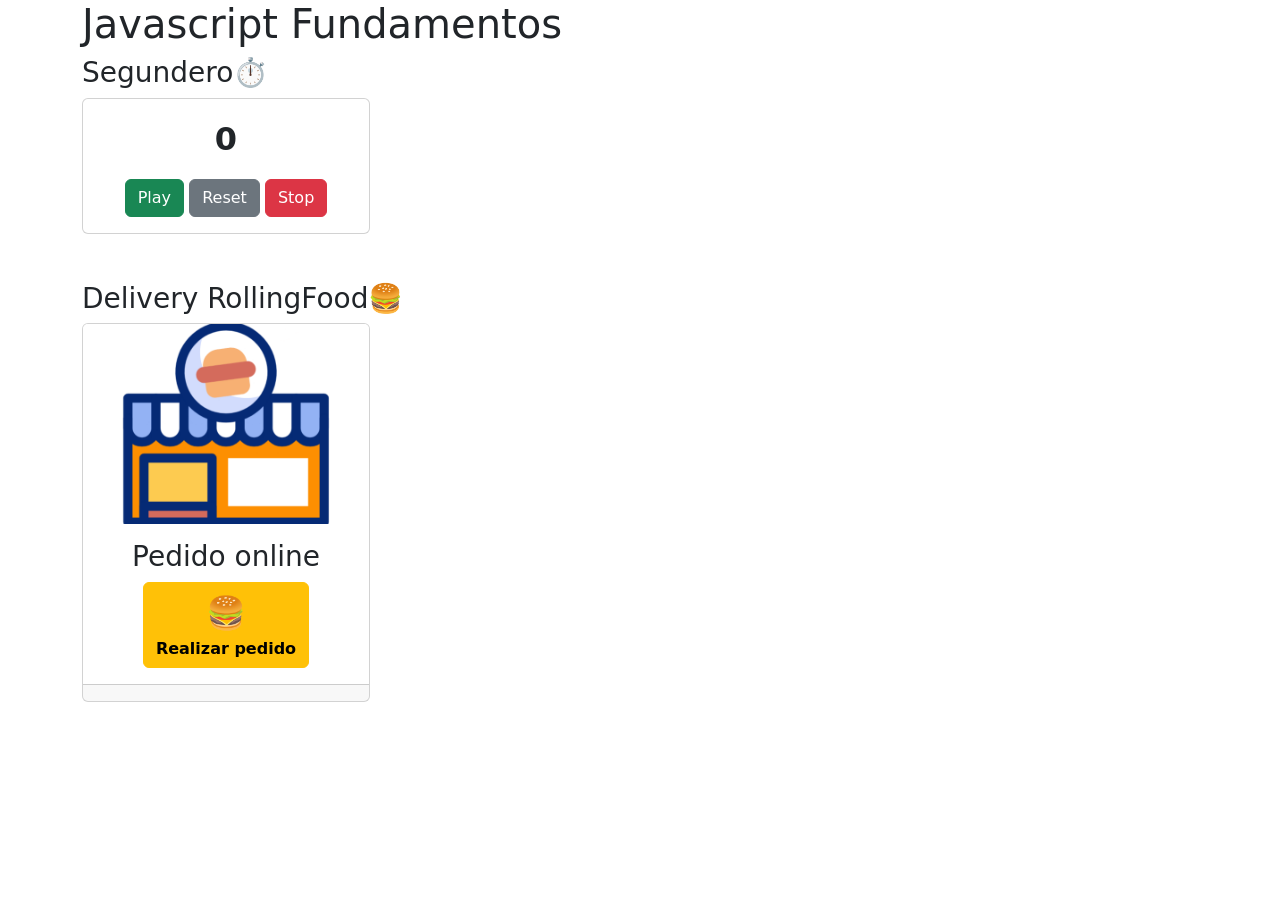
==== index.html @ a5847590 "Uso el DOM para ejercicio de funciones de tiempo" ====
<!doctype html>
<html lang="en">
  <head>
    <meta charset="utf-8" />
    <meta name="viewport" content="width=device-width, initial-scale=1" />
    <title>Javascript</title>
    <link
      href="https://cdn.jsdelivr.net/npm/bootstrap@5.3.8/dist/css/bootstrap.min.css"
      rel="stylesheet"
      integrity="sha384-sRIl4kxILFvY47J16cr9ZwB07vP4J8+LH7qKQnuqkuIAvNWLzeN8tE5YBujZqJLB"
      crossorigin="anonymous"
    />
    <style>
      img {
        width: 150px;
        height: 200px;

        object-fit: cover;
      }
    </style>
  </head>
  <body>
    <div class="container">
      <div class="row">
        <div class="col">
          <h1>Javascript Fundamentos</h1>
        </div>
      </div>
      <div class="row">
        <div class="col-12">
          <h3>Segundero⏱️</h3>
        </div>
        <div class="col">
          <div class="card" style="width: 18rem">
            <div class="card-body text-center">
              <p class="card-text fs-2 fw-bold">0</p>
              <button class="btn btn-success" onclick="segundero()">
                Play
              </button>
              <button class="btn btn-secondary" onclick="reset()">Reset</button>
              <button class="btn btn-danger" onclick="detener()">Stop</button>
            </div>
          </div>
        </div>
      </div>
      <div class="row mt-5">
        <div class="col-12">
          <h3>Delivery RollingFood🍔</h3>
        </div>
        <div class="col text-center">
          <div class="card" style="width: 18rem">
            <img
              id="imagen"
              src="./assets/tienda.gif"
              class="card-img-top"
              alt="cocinando"
            />
            <div class="card-body">
              <h5 class="card-title fs-3">Pedido online</h5>
              <button class="btn btn-warning">
                <p class="fs-2 m-0">🍔</p>
                <p class="m-0 fw-bold">Realizar pedido</p>
              </button>
            </div>
            <div class="card-footer">
              <!-- <div class="alert alert-warning" role="alert">
                Preparando tu pedido...⏲️
              </div> -->
            </div>
          </div>
        </div>
      </div>
    </div>
    <script
      src="https://cdn.jsdelivr.net/npm/bootstrap@5.3.8/dist/js/bootstrap.bundle.min.js"
      integrity="sha384-FKyoEForCGlyvwx9Hj09JcYn3nv7wiPVlz7YYwJrWVcXK/BmnVDxM+D2scQbITxI"
      crossorigin="anonymous"
    ></script>
    <script src="app.js"></script>
  </body>
</html>
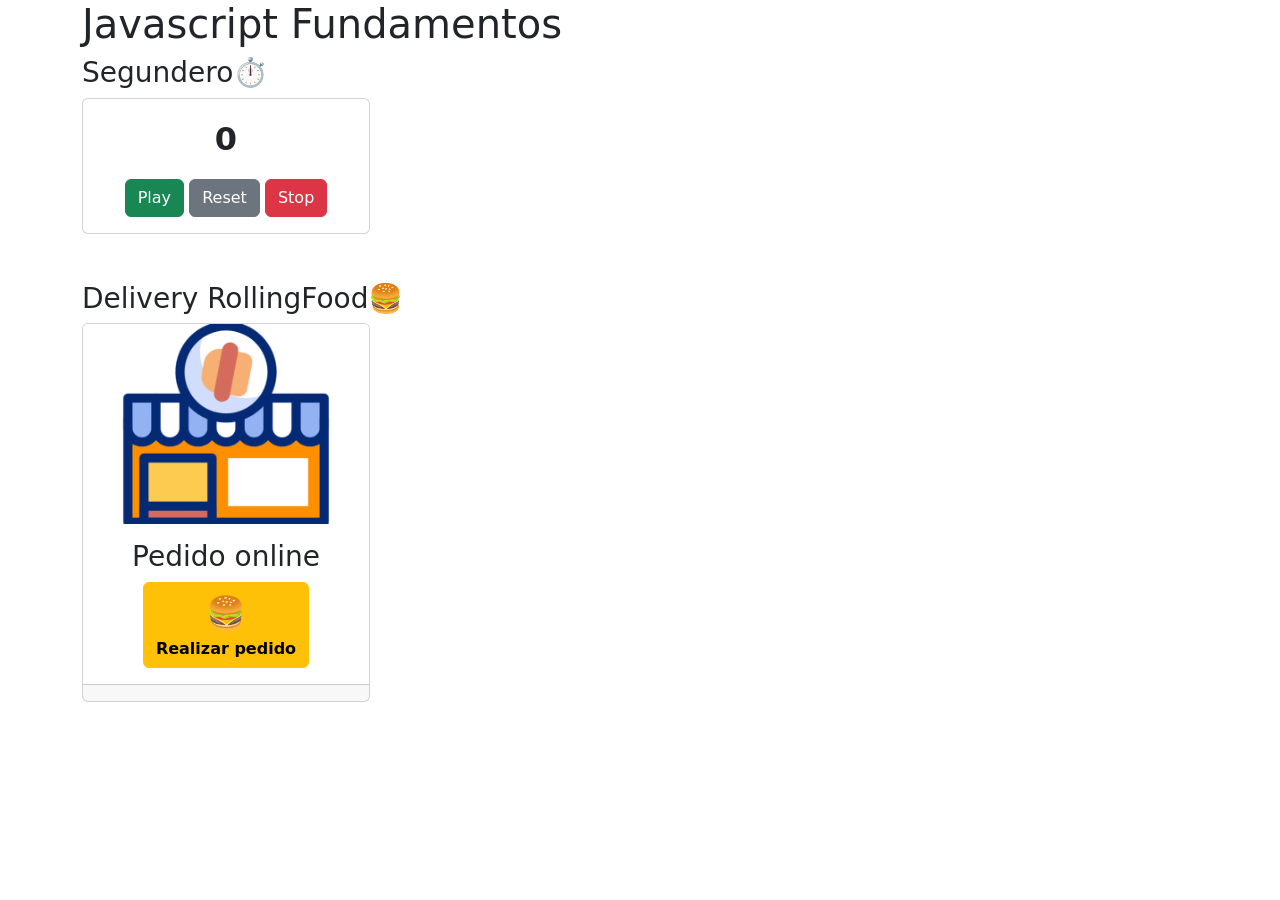
==== commit e4949399: "Modifico index para ejercicio y agrego carpeta assets" ====
--- a/index.html
+++ b/index.html
@@ -34,11 +34,9 @@
           <div class="card" style="width: 18rem">
             <div class="card-body text-center">
               <p class="card-text fs-2 fw-bold">0</p>
-              <button class="btn btn-success" onclick="segundero()">
-                Play
-              </button>
-              <button class="btn btn-secondary" onclick="reset()">Reset</button>
-              <button class="btn btn-danger" onclick="detener()">Stop</button>
+              <button class="btn btn-success" onclick="">Play</button>
+              <button class="btn btn-secondary" onclick="">Reset</button>
+              <button class="btn btn-danger" onclick="">Stop</button>
             </div>
           </div>
         </div>
@@ -62,11 +60,7 @@
                 <p class="m-0 fw-bold">Realizar pedido</p>
               </button>
             </div>
-            <div class="card-footer">
-              <!-- <div class="alert alert-warning" role="alert">
-                Preparando tu pedido...⏲️
-              </div> -->
-            </div>
+            <div class="card-footer"></div>
           </div>
         </div>
       </div>
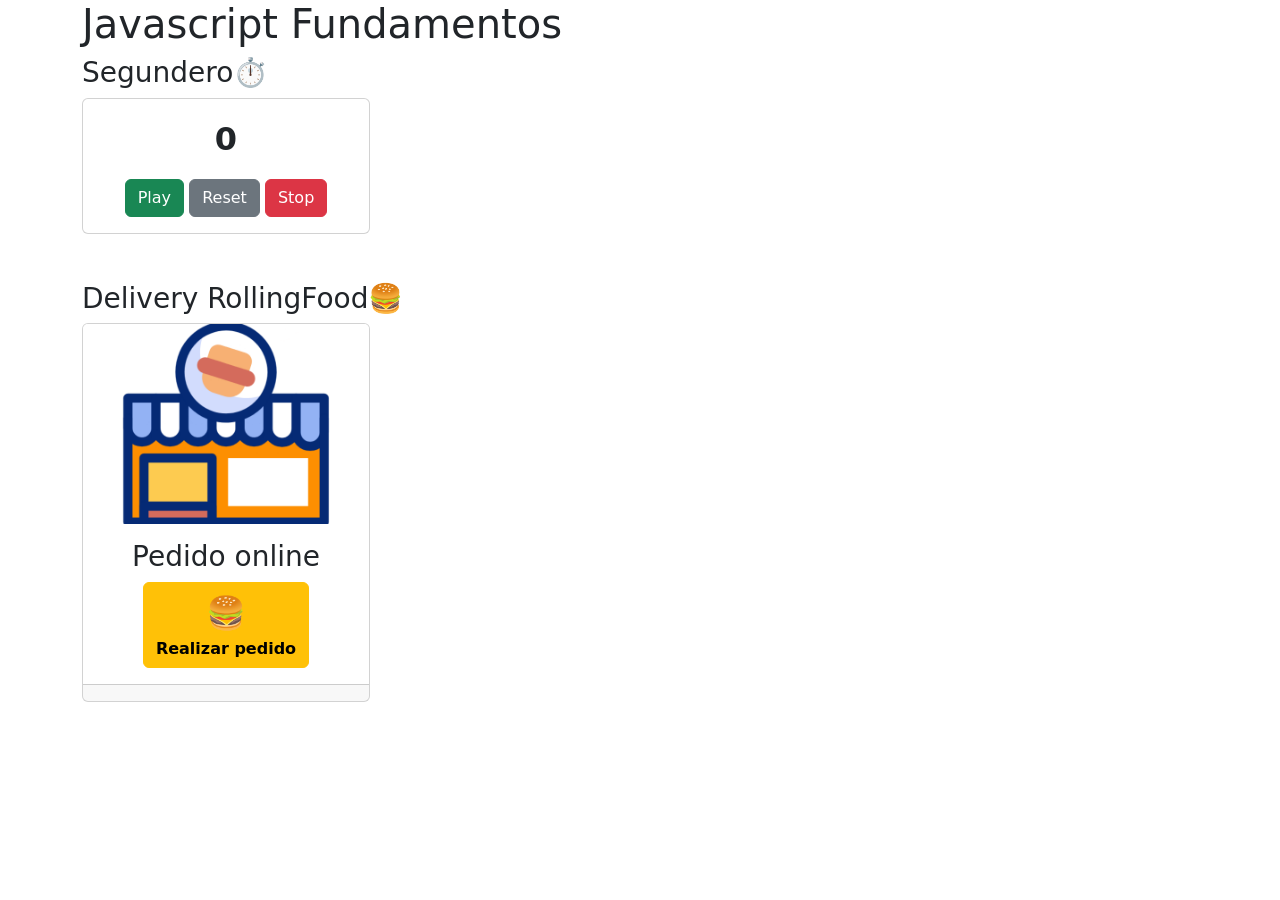
==== commit c9e62226: "Funciones de tiempo, promesas y fetch" ====
--- a/index.html
+++ b/index.html
@@ -34,9 +34,13 @@
           <div class="card" style="width: 18rem">
             <div class="card-body text-center">
               <p class="card-text fs-2 fw-bold">0</p>
-              <button class="btn btn-success" onclick="">Play</button>
-              <button class="btn btn-secondary" onclick="">Reset</button>
-              <button class="btn btn-danger" onclick="">Stop</button>
+              <button class="btn btn-success" onclick="segundero()">
+                Play
+              </button>
+              <button id="reset" class="btn btn-secondary" onclick="">
+                Reset
+              </button>
+              <button class="btn btn-danger" onclick="detener()">Stop</button>
             </div>
           </div>
         </div>
@@ -60,7 +64,9 @@
                 <p class="m-0 fw-bold">Realizar pedido</p>
               </button>
             </div>
-            <div class="card-footer"></div>
+            <div class="card-footer">
+              <!-- aparezca el mensaje -->
+            </div>
           </div>
         </div>
       </div>
